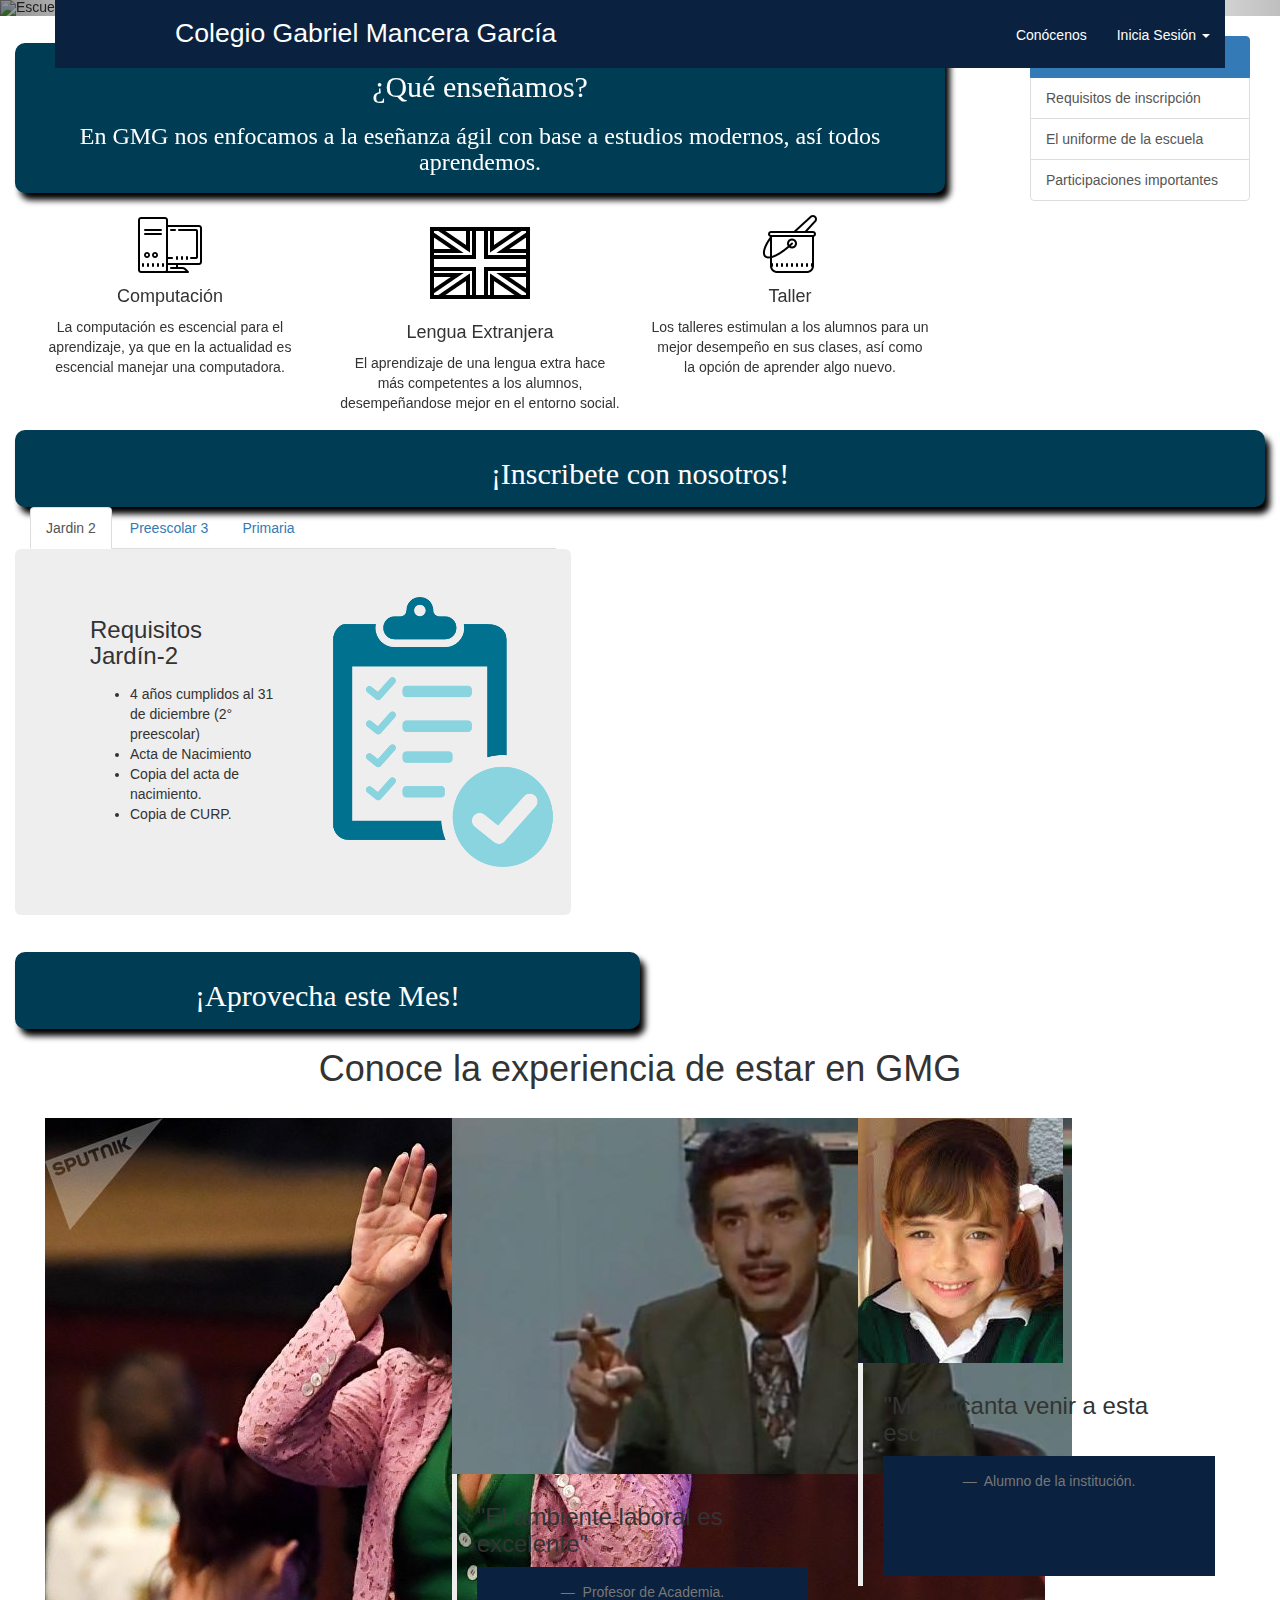
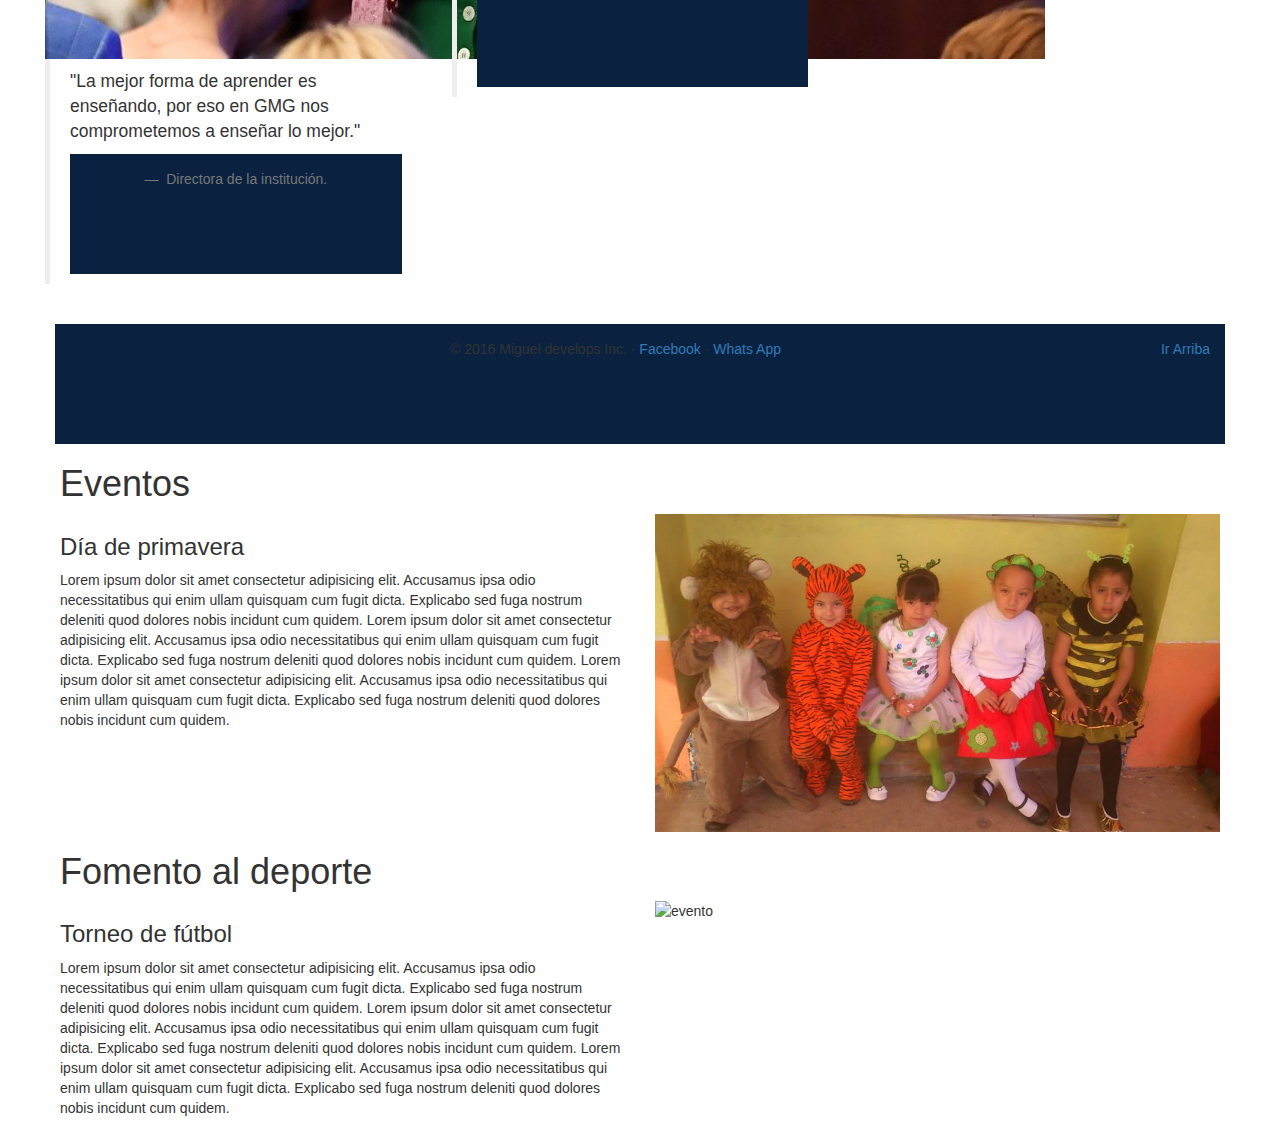
==== conocenos.html @ 46c9c9e9 "Arreglo en posición de Archivos" ====
<!DOCTYPE html>
<html lang="es">

<head>
    <meta charset="utf-8">
    <meta name="viewport" content="width=device-width, initial-scale=1">
    <meta name="description" content="Esta página es para publicidad del Colegio GMG">
    <meta name="author" content="">

    <!-- Icono y titulo del encabezado -->
    <link rel="icon" href="../../favicon.ico">
    <title>GMG</title>

    <!-- Vinculos hacia los CSS y Bootstrap CSS-->
    <link href="../css/bootstrap.min.css" rel="stylesheet">
    <!-- Estilos -->
    <link href="../css/nav-styles.css" rel="stylesheet">
    <link href="../css/carrousel-styles.css" rel="stylesheet">
    <link href="../css/section-styles.css" rel="stylesheet">

</head>

<body>

    <!-- Cabecera con el carrousel y el menú -->
    <header>

        <!-- Carrousel -->
        <div id="carrousel" class="carousel slide" data-ride="carousel">

            <!-- Indicadores del slider -->
            <ol class="carousel-indicators">
                <li data-target="#carrousel" data-slide-to="0" class="active"></li>
                <li data-target="#carrousel" data-slide-to="1"></li>
                <li data-target="#carrousel" data-slide-to="2"></li>
            </ol>

            <!-- Imagenes del slider -->
            <div class="carousel-inner">
                <div class="item active">
                    <img class="carrousel-img" src="../imagenes/img_slider_1.jpg" alt="Escuela">
                </div>

                <div class="item">
                    <img class="carrousel-img" src="../imagenes/img_slider_2.jpg" alt="Escuela">
                </div>

                <div class="item">
                    <img class="carrousel-img" src="../imagenes/img_slider_3.jpg" alt="Escuela">
                </div>
            </div>

            <!-- Controles del slider -->
            <a class="left carousel-control" href="#carrousel" data-slide="prev">
                <span class="glyphicon glyphicon-chevron-left"></span>
                <span class="sr-only">Anterior</span>
            </a>
            <a class="right carousel-control" href="#carrousel" data-slide="next">
                <span class="glyphicon glyphicon-chevron-right"></span>
                <span class="sr-only">Siguiente</span>
            </a>
        </div>

        <!-- Barra de navegación -->
        <nav class="navbar navbar-fixed-top navbar-default container" role="navigation">

            <!--Logotipo y boton para dispositivos pequeños-->
            <div class="navbar-header">
                <button type="button" class="navbar-toggle" data-toggle="collapse" data-target=".navbar-ex1-collapse">
                    <span class="sr-only">Desplegar navegación</span>
                    <span class="icon-bar"></span>
                    <span class="icon-bar"></span>
                    <span class="icon-bar"></span>
                </button>
                <a class="navbar-brand" href="index.html">
                    <img id="logo" src="../imagenes/Logo.jpg" alt="">
                </a>
                <p id="menu-letras" class="hidden-xs hidden-sm navbar-text">Colegio Gabriel Mancera García</p>
                <p id="menu-letras" class="hidden-lg hidden-md navbar-text">Colegio GMG</p>
            </div>

            <!-- Botones de la barra de navegación -->
            <div class="collapse nav-botones navbar-collapse navbar-ex1-collapse">
                <ul class="nav navbar-nav navbar-right">
                    <li>
                        <a id="menu-letras" href="conocenos.html">Conócenos</a>
                    </li>

                    <li class="dropdown">
                        <a id="menu-letras" href="#" class="dropdown-toggle" data-toggle="dropdown">
                            Inicia Sesión
                            <b class="caret"></b>
                        </a>
                        <ul class="dropdown-menu">
                            <li>
                                <a id="menu-letras" href="#">Padres</a>
                            </li>
                            <li>
                                <a id="menu-letras" href="#">Profesores</a>
                            </li>
                        </ul>
                    </li>
                </ul>
            </div>
        </nav>

    </header>

    <section class="container-fluid col-md-9">
        <br>

        <div class="container-fluid col-md-12 titles-section img-rounded">
            <h2>
                <center>
                    ¿Qué enseñamos?
                </center>
            </h2>
            <h3>
                <center>
                    En GMG nos enfocamos a la eseñanza ágil con base a estudios modernos, así todos aprendemos.
                </center>
            </h3>
        </div>

        <article class="container col-sm-4">
            <br>
            <center>
                <img class="img-responsive img-ensenanza" src="../imagenes/Icons/computacion.png" alt="Computación">
            </center>
            <h4>
                <center>
                    Computación
                </center>
            </h4>
            <p>
                <center class="texto-ensenanza">
                    La computación es escencial para el aprendizaje, ya que en la actualidad es escencial manejar una computadora.
                </center>
            </p>
        </article>

        <article class="container col-sm-4">
            <br>
            <center>
                <img class="img-responsive img-ensenanza" src="../imagenes/Icons/ingles.png" alt="Lengua Extranjera">
            </center>
            <h4>
                <center>
                    Lengua Extranjera
                </center>
            </h4>
            <p>
                <center class="texto-ensenanza">
                    El aprendizaje de una lengua extra hace más competentes a los alumnos, desempeñandose mejor en el entorno social.
                </center>
            </p>
        </article>

        <article class="container col-sm-4">
            <br>
            <center>
                <img class="img-responsive img-ensenanza" src="../imagenes/Icons/taller.png" alt="Taller">
            </center>
            <h4>
                <center>
                    Taller
                </center>
            </h4>
            <p>
                <center class="texto-ensenanza">
                    Los talleres estimulan a los alumnos para un mejor desempeño en sus clases, así como la opción de aprender algo nuevo.
                </center>
            </p>
        </article>

    </section>

    <aside class="hidden-xs hidden-sm col-md-3">
        <div class="container-fluid">
            <br>
            <ul>
                <li class="list-group-item active" id="#mn"> Menu de navegación </li>
                <a href="#informes" class="list-group-item">Requisitos de inscripción</a>
                <a href="#uniformes" class="list-group-item">El uniforme de la escuela</a>
                <a href="#participaciones" class="list-group-item">Participaciones importantes</a>
            </ul>
        </div>
    </aside>

    <section class="container-fluid col-sm-12 contenedor-articulos">

        <div class="img-rounded container titles-section col-sm-12">
            <h2>
                <center>
                    ¡Inscribete con nosotros!
                </center>
            </h2>
        </div>

        <!--tabs de requisitos -->
        <div class="requisitos col-md-8 container">            
            <div class="row">
                <div class="container col-md-8">
                    <div role="tabpanel">

                        <ul class="nav nav-tabs" role="tablist">
                            <li role="presentation" class="active">
                                <a href="#seccion1" aria-controls="" data-toggle="tab" role="tab">Jardin 2</a>
                            </li>
                            <li role="presentation">
                                <a href="#seccion2" aria-controls="" data-toggle="tab" role="tab">Preescolar 3</a>
                            </li>
                            <li role="presentation">
                                <a href="#seccion3" aria-controls="" data-toggle="tab" role="tab">Primaria</a>
                            </li>
                        </ul>

                        <div class="tab-content">

                            <div role="tabpanel" class="row tab-pane active jumbotron" id="seccion1">
                                <div class="container col-md-6">
                                    <h3>Requisitos Jardín-2</h3>                                    
                                    <p>
                                        <ul>
                                            <li>4 años cumplidos al 31 de diciembre (2° preescolar)</li>
                                            <li>Acta de Nacimiento</li>
                                            <li>Copia del acta de nacimiento.</li>
                                            <li>Copia de CURP.</li>
                                        </ul>
                                    </p>
                                </div>
                                <div class="img-tab container col-md-6 hidden-xs hidden-sm">
                                    <img src="../imagenes/Icons/requisito.png" alt="Requisitos" class="img-tab">
                                </div>
                            </div>

                            <div role="tabpanel" class="row tab-pane jumbotron" id="seccion2">
                                <div class="container col-md-6">
                                    <h3 class="inscrip">Requisitos Preescolar-3</h3>                                    
                                    <p>
                                        <ul>
                                            <li>5 años cumplidos al 31 de diciembre (3° preescolar)</li>
                                            <li>Acta de Nacimiento</li>
                                            <li>Copia del acta de nacimiento.</li>
                                            <li>Copia de CURP.</li>
                                        </ul>
                                    </p>
                                </div>
                                <div class="img-tab container col-md-6 hidden-xs hidden-sm">
                                    <img src="../imagenes/Icons/requisito.png" alt="Requisitos" class="img-tab">
                                </div>
                            </div>

                            <div role="tabpanel" class="row tab-pane jumbotron" id="seccion3">
                                <div class="container col-md-6">
                                    <h3 class="inscrip">Requisitos Primaria</h3>
                                    <p>
                                        <ul>
                                            <li>Copia de acta de nacimiento.</li>
                                            <li>Copia de CURP.</li>
                                            <li>Copia de cartilla de vacunación (solo para ingreso a 1º).</li>
                                            <li>Constancia de estudios de 3° de Preescolar (para ingreso a 1º).</li>
                                            <li>Copia de la boleta del grado que cursa actualmente y del año anterior (para ingreso
                                                de 2° a 6° grado).</li>
                                        </ul>
                                    </p>
                                </div>
                                <div class="img-tab container col-md-6 hidden-xs hidden-sm">
                                    <img src="../imagenes/Icons/requisito.png" alt="Requisitos" class="img-tab">
                                </div>
                            </div>
                        </div>

                    </div>
                </div>
            </div>
        </div>

        <div class="container titles-section requisitos img-rounded col-md-6">
            <h2>
                <center>
                    ¡Aprovecha este Mes!
                </center>
            </h2>
        </div>

    </section>



    <div class="clearfix"></div>

    <!-- Contenedor para sección del personal -->
    <div class="container-fluid">

        <!-- Comentarios del personal -->
        <section>
            <div class="principal-content container-fluid">
                <div class="container col-md-12">
                    <center>
                        <h1>Conoce la experiencia de estar en GMG</h1>
                        <br>
                    </center>
                </div>
                <div class="container col-md-4">
                    <img id="circle-image" src="../imagenes/cara_1.jpg" alt="">
                    <blockquote>
                        <p>"La mejor forma de aprender es enseñando, por eso en GMG nos comprometemos a enseñar lo mejor."</p>
                        <footer>
                            Directora de la institución.
                        </footer>
                    </blockquote>
                </div>
                <div class="container col-md-4">
                    <img id="circle-image" src="../imagenes/cara_2.jpg" alt="">
                    <blockquote>
                        <h3>"El ambiente laboral es excelente"</h3>
                        <footer>
                            Profesor de Academia.
                        </footer>
                    </blockquote>
                </div>
                <div class="container col-md-4">
                    <img id="circle-image" src="../imagenes/cara_3.jpg" alt="">
                    <blockquote>
                        <h3>"Me encanta venir a esta escuela"</h3>
                        <footer>
                            Alumno de la institución.
                        </footer>
                    </blockquote>
                </div>
            </div>
            <br>
        </section>

    </div>

    <!-- Pie de página -->
    <footer class="container">
        <p class="pull-right">
            <a href="#">Ir Arriba</a>
        </p>
        <p>&copy; 2016 Miguel develops Inc. &middot;
            <a href="#">Facebook</a> &middot;
            <a href="#">Whats App</a>
        </p>
    </footer>

    <!-- Vinculos a JavaScript y JQuery -->
    <script src="../js/jquery.js"></script>
    <script src="../js/bootstrap.min.js"></script>
</body>

</html>



 <!-- Contenedor principal de la página -->
 <div class="container-fluid contenido" id="Contenedor principal">

        <!-- Contenedor del cuerpo de la página -->
        <div class="container-fluid">

            <!-- Logros-->
            <section class="logros">
                <article class="principal-content container-fluid">
                    <div id="titles-section" class="col-sm-12 container-fluid">
                        <h1>Eventos</h1>
                    </div>
                    <div class="container col-md-6">
                        <h3>Día de primavera</h3>
                        <p>
                            Lorem ipsum dolor sit amet consectetur adipisicing elit. Accusamus ipsa odio necessitatibus qui enim ullam quisquam cum fugit
                            dicta. Explicabo sed fuga nostrum deleniti quod dolores nobis incidunt cum quidem. Lorem ipsum
                            dolor sit amet consectetur adipisicing elit. Accusamus ipsa odio necessitatibus qui enim ullam
                            quisquam cum fugit dicta. Explicabo sed fuga nostrum deleniti quod dolores nobis incidunt cum
                            quidem. Lorem ipsum dolor sit amet consectetur adipisicing elit. Accusamus ipsa odio necessitatibus
                            qui enim ullam quisquam cum fugit dicta. Explicabo sed fuga nostrum deleniti quod dolores nobis
                            incidunt cum quidem.
                        </p>
                    </div>
                    <div class="img-cont-container container col-md-6">
                        <img class="img-responsive" src="../imagenes/disfraz.jpg" alt="Día de disfraz">
                    </div>
                </article>
            </section>

            <!-- Actividades-->
            <section>
                <article class="principal-content container-fluid">
                    <div id="titles-section" class="container-fluid">
                        <h1>Fomento al deporte</h1>
                    </div>
                    <div class="container-information container col-md-6">
                        <h3>Torneo de fútbol</h3>
                        <p>
                            Lorem ipsum dolor sit amet consectetur adipisicing elit. Accusamus ipsa odio necessitatibus qui enim ullam quisquam cum fugit
                            dicta. Explicabo sed fuga nostrum deleniti quod dolores nobis incidunt cum quidem. Lorem ipsum
                            dolor sit amet consectetur adipisicing elit. Accusamus ipsa odio necessitatibus qui enim ullam
                            quisquam cum fugit dicta. Explicabo sed fuga nostrum deleniti quod dolores nobis incidunt cum
                            quidem. Lorem ipsum dolor sit amet consectetur adipisicing elit. Accusamus ipsa odio necessitatibus
                            qui enim ullam quisquam cum fugit dicta. Explicabo sed fuga nostrum deleniti quod dolores nobis
                            incidunt cum quidem.
                        </p>
                    </div>
                    <div class="img-cont-container container col-md-6">
                        <img class="img-responsive" src="../imagenes/evento_dpt.jpg" alt="evento">
                    </div>
                </article>
            </section>

        </div>

    </div>
---- css/nav-styles.css ----
/* Estilo para El contenedor de la barra de navegación */
.navbar{         
    background: rgb(10, 34, 64);      
    border: 0px;
    
}

/* Estilos para el titulo de la navbar */
.navbar-default .navbar-text{    
    color: white;
    font-size: 1.9em;
}


/* Estilo cuando presionan el botón de Menu en dipositivos pequeños */
.navbar-default .navbar-toggle:focus, .navbar-default .navbar-toggle:hover{
    background-color: #335c7099;
}

/* Estilo para el contenedor (CUANDO DESPLIEGA NAVEGACIÓN EN DISPOSITIVOS PEQUEÑOS)*/
.navbar-default .navbar-collapse, .navbar-default .navbar-form {    
    border-color: rgba(10, 34, 64, 0.7);
}

/* Estilo para el botón */
.navbar-default .navbar-toggle{
    margin-left: 12.4%;
}

/* Estilos para los elementos del Menu*/
.navbar-default .navbar-nav>li>a{
    color: white;
    margin-top: 10px;
}

/* Estilo para el Logo de la nav */
a img{
    width: 50px;
    margin: 5px;
}
---- css/carrousel-styles.css ----
div#carrousel{
    position: relative;      
}


.carrousel-img{ 
    max-height: 500px;   
    width: 100%;    
}
---- css/section-styles.css ----
/* Estilo para el ScrollBar*/

body::-webkit-scrollbar{
    width: 7px; 
    background: rgba(0, 27, 122, 0.2);   
}

body::-webkit-scrollbar-thumb{
    background: rgba(0, 27, 122, 0.9);
    border-radius: 20px; 
}

                    /* Fin de los estilos para la ScrollBar */

                    /* Estilos para los Articulos */
/* Estilo para el contenedor del articulo */                    
.articulo{    
    margin-top: 15px;
    
}

.contenido-articulo{        
    padding: 7px;
    margin-top: 15px;
}

/* Estilo para el contenedor de la IMAGEN DEL ARTICULO */  
.contenedor-img-articulo{
    margin-top: 15px;
    padding-left: 0px;
    padding-right: 0px;
}

/* Estilo para el separador en los titulos de ARTICULO*/
hr.separador-articulo{
    background: #707070;
    opacity: 0.27;
    height: 2px;;
    margin-left: 10px;
    margin-top: 4.5px;
    margin-bottom: 4.5px;    
}

/* Estilo de titulos Principales */
.titles-section{    
    font-family: 'Verdana', 'Segoe UI', 'Tahoma', 'Geneva', 'sans-serif';
    color: white; 
    background: rgb(0, 61, 85);    
    padding-top: 7px;
    padding-bottom: 7px;
    margin-top: 7px;    
    text-align: center;
    box-shadow: 5px 7px 6px black;
    border-radius: 10px;
}

/* Estilo de titulos para ARTICULOS*/
.title-article{
    font-family: 'Verdana', 'Segoe UI', 'Tahoma', 'Geneva', 'sans-serif';
    color: black;    
    text-align: left;
    padding-top: 3px;
    padding-bottom: 3px;
    padding-left: 10px;
    margin-top: 5px;
    margin-bottom: 5px;
}

/* Estilo para fechas de Articulos*/
.title-date{
    font-family: 'Verdana', 'Segoe UI', 'Tahoma', 'Geneva', 'sans-serif';
    color: black;  
    opacity: 0.48;      
    text-align: left;
    padding-top: 3px;
    padding-bottom: 3px;
    padding-left: 10px;
    margin-top: 0px;
    margin-bottom: 15px;
}

/* Estilos para los TEXTOS de los ARTICULOS */ 
.texto-seccion{
    padding-left: 10px;
    font-size: 18px;
    text-align: justify;    
}

.mapa-info{
    display: inline-block;
    margin-bottom: 0px;
}

                    /*Fin de los estilos para los ARTICULOS */

                    /* Estilos para el ASIDE */
aside{
   display: block; 
}
                    /*Fin de los Estilos para el ASIDE */


                    /* Estilos para el contenido del FOOTER */

footer{
    padding: 15px;
    background: rgb(10, 34, 64);
    height: 120px;
    text-align: center;
}

.contenido-footer{
    color: white;
    font-size: 22px;
}

                    /*Fin de los Estilos para el FOOTER */

.color1{
    background: yellowgreen;
}

.color2{    
    background: gray;    
}

.color3{
    background: gold;    
}

.color4{
    background: burlywood;
}

.color5{
    background: darkolivegreen;
}

.color6{
    background: azure;
}

.color7{
    background: teal;
}

.color8{
    background: navy;
}

.color9{
    background: cornflowerblue;
}
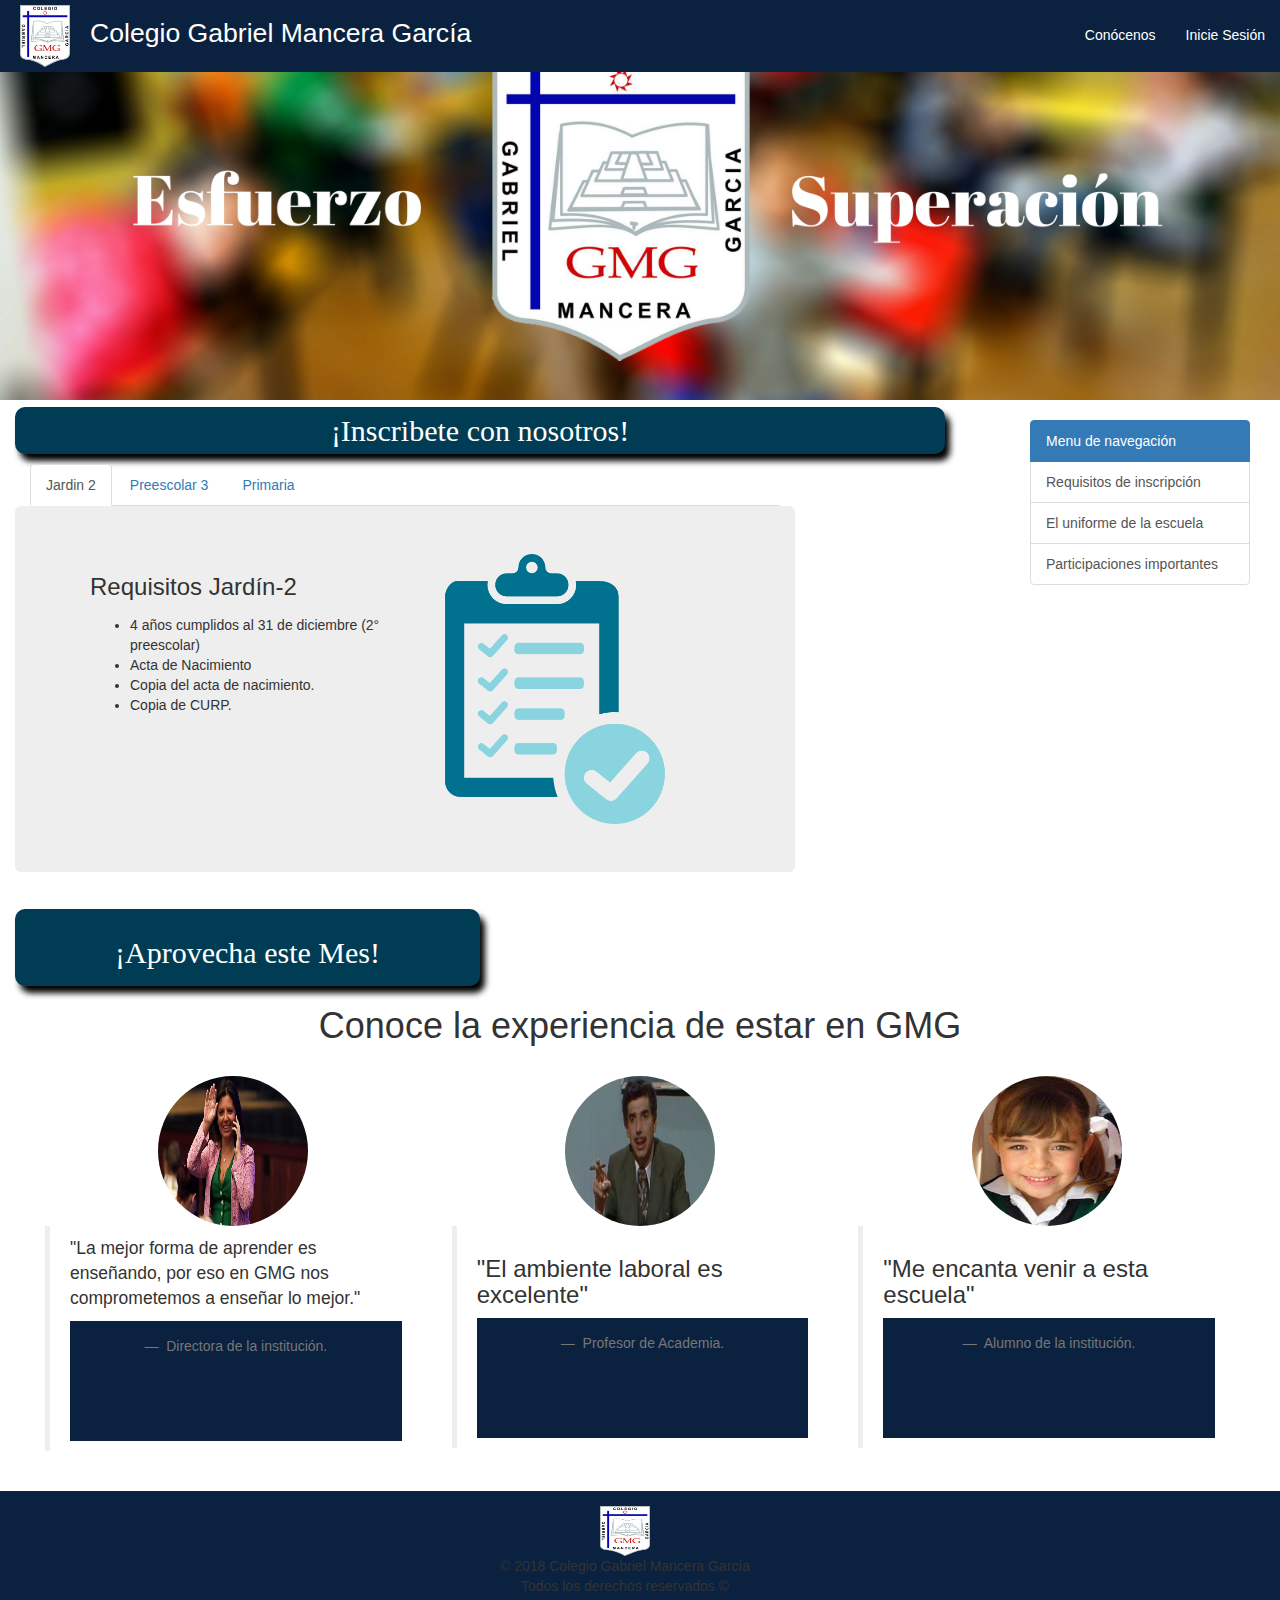
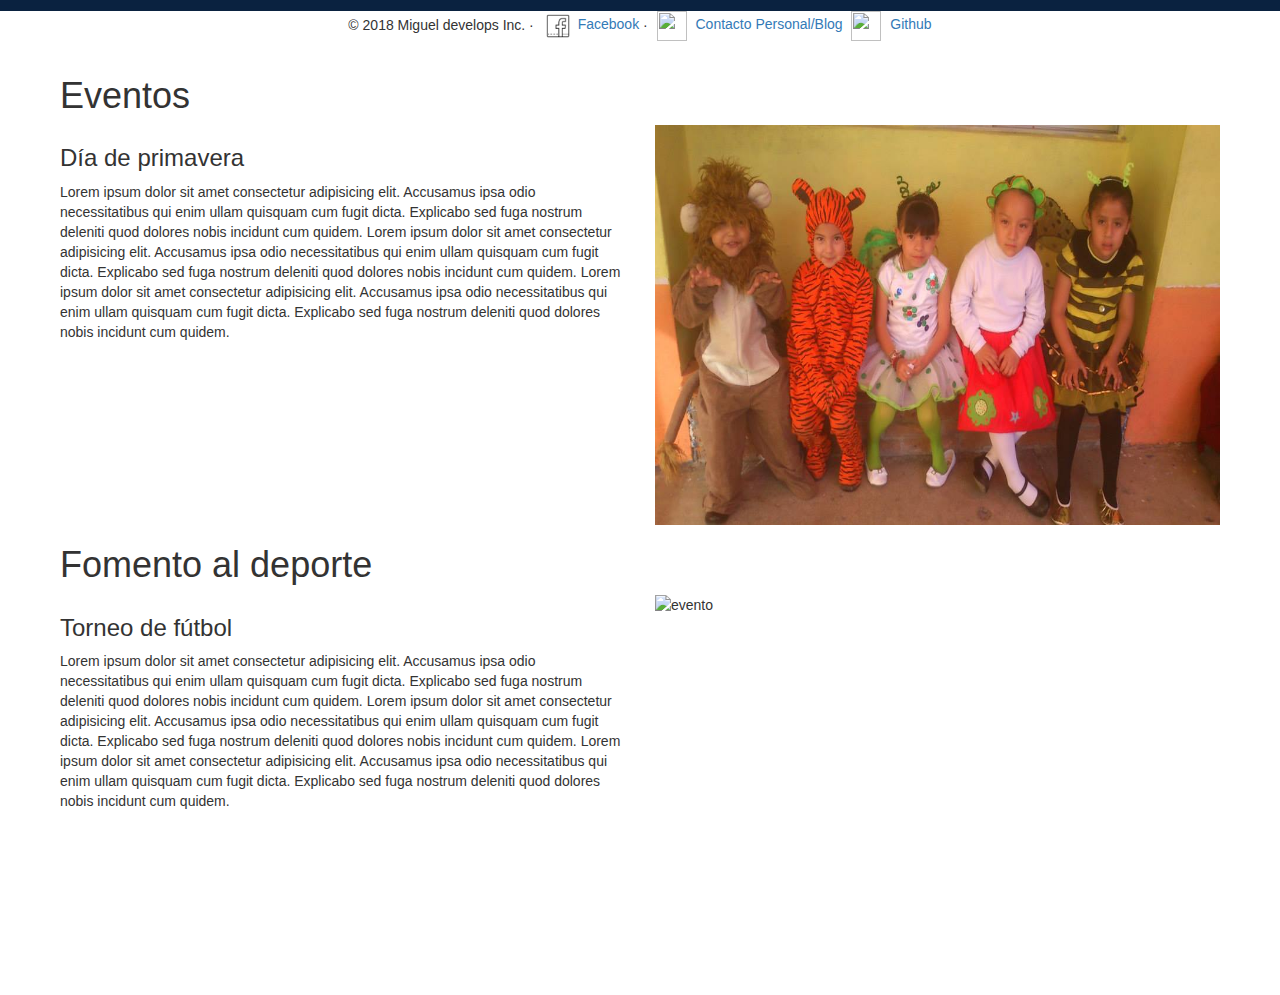
==== commit ffdf8fa1: "Estructuración de la sección Conocenos" ====
--- a/conocenos.html
+++ b/conocenos.html
@@ -2,203 +2,92 @@
 <html lang="es">
 
 <head>
+
     <meta charset="utf-8">
     <meta name="viewport" content="width=device-width, initial-scale=1">
     <meta name="description" content="Esta página es para publicidad del Colegio GMG">
     <meta name="author" content="">
 
     <!-- Icono y titulo del encabezado -->
-    <link rel="icon" href="../../favicon.ico">
+    <link rel="icon" href="imagenes/Logo.png">
     <title>GMG</title>
 
     <!-- Vinculos hacia los CSS y Bootstrap CSS-->
-    <link href="../css/bootstrap.min.css" rel="stylesheet">
+    <link rel="stylesheet" href="css/normalize.css">
+    <link href="css/bootstrap.min.css" rel="stylesheet">
     <!-- Estilos -->
-    <link href="../css/nav-styles.css" rel="stylesheet">
-    <link href="../css/carrousel-styles.css" rel="stylesheet">
-    <link href="../css/section-styles.css" rel="stylesheet">
+    <link href="css/nav-styles.css" rel="stylesheet">
+    <link href="css/resource-styles.css" rel="stylesheet">
+    <link href="css/section-styles.css" rel="stylesheet">
 
 </head>
 
 <body>
 
-    <!-- Cabecera con el carrousel y el menú -->
+    <script src="js/plugins.js"></script>
+
+    <!-- Inicio de la cabecera de la página 
+    ==========================================-->
     <header>
 
-        <!-- Carrousel -->
-        <div id="carrousel" class="carousel slide" data-ride="carousel">
-
-            <!-- Indicadores del slider -->
-            <ol class="carousel-indicators">
-                <li data-target="#carrousel" data-slide-to="0" class="active"></li>
-                <li data-target="#carrousel" data-slide-to="1"></li>
-                <li data-target="#carrousel" data-slide-to="2"></li>
-            </ol>
-
-            <!-- Imagenes del slider -->
-            <div class="carousel-inner">
-                <div class="item active">
-                    <img class="carrousel-img" src="../imagenes/img_slider_1.jpg" alt="Escuela">
-                </div>
-
-                <div class="item">
-                    <img class="carrousel-img" src="../imagenes/img_slider_2.jpg" alt="Escuela">
-                </div>
-
-                <div class="item">
-                    <img class="carrousel-img" src="../imagenes/img_slider_3.jpg" alt="Escuela">
-                </div>
-            </div>
-
-            <!-- Controles del slider -->
-            <a class="left carousel-control" href="#carrousel" data-slide="prev">
-                <span class="glyphicon glyphicon-chevron-left"></span>
-                <span class="sr-only">Anterior</span>
-            </a>
-            <a class="right carousel-control" href="#carrousel" data-slide="next">
-                <span class="glyphicon glyphicon-chevron-right"></span>
-                <span class="sr-only">Siguiente</span>
-            </a>
-        </div>
-
-        <!-- Barra de navegación -->
-        <nav class="navbar navbar-fixed-top navbar-default container" role="navigation">
-
-            <!--Logotipo y boton para dispositivos pequeños-->
+        <!-- Barra de navegación 
+        ==========================================-->
+        <nav class="navbar container-fluid navbar-fixed-top navbar-default" role="navigation">
+
+            <!-- Cabecera de el contenido del navheader -->
             <div class="navbar-header">
+
+                <!-- Botón para abrir navegación en Dispositivos Móbiles-->
                 <button type="button" class="navbar-toggle" data-toggle="collapse" data-target=".navbar-ex1-collapse">
-                    <span class="sr-only">Desplegar navegación</span>
+                    <span class="sr-only">Abrir navegación</span>
                     <span class="icon-bar"></span>
                     <span class="icon-bar"></span>
                     <span class="icon-bar"></span>
                 </button>
-                <a class="navbar-brand" href="index.html">
-                    <img id="logo" src="../imagenes/Logo.jpg" alt="">
+
+                <!-- Enlace con el Logotipo de la escuela-->
+                <a class="" href="index.html">
+                    <img alt="Brand" src="imagenes/Logo.png">
+                    <p class="pull-right navbar-text hidden-xs hidden-sm">Colegio Gabriel Mancera García</p>
+                    <p class="pull-right navbar-text hidden-md hidden-lg">Colegio GMG</p>
                 </a>
-                <p id="menu-letras" class="hidden-xs hidden-sm navbar-text">Colegio Gabriel Mancera García</p>
-                <p id="menu-letras" class="hidden-lg hidden-md navbar-text">Colegio GMG</p>
+
             </div>
 
-            <!-- Botones de la barra de navegación -->
-            <div class="collapse nav-botones navbar-collapse navbar-ex1-collapse">
+
+            <!-- Agrupar los enlaces de navegación, los formularios y cualquier
+                     otro elemento que se pueda ocultar al minimizar la barra -->
+            <div class="collapse navbar-collapse navbar-ex1-collapse">
                 <ul class="nav navbar-nav navbar-right">
                     <li>
-                        <a id="menu-letras" href="conocenos.html">Conócenos</a>
+                        <a href="conocenos.html">Conócenos</a>
                     </li>
-
-                    <li class="dropdown">
-                        <a id="menu-letras" href="#" class="dropdown-toggle" data-toggle="dropdown">
-                            Inicia Sesión
-                            <b class="caret"></b>
-                        </a>
-                        <ul class="dropdown-menu">
-                            <li>
-                                <a id="menu-letras" href="#">Padres</a>
-                            </li>
-                            <li>
-                                <a id="menu-letras" href="#">Profesores</a>
-                            </li>
-                        </ul>
+                    <li>
+                        <a href="#">Inicie Sesión</a>
                     </li>
                 </ul>
             </div>
+
         </nav>
 
+        <!-- Contenedor con la imagen 
+        ==========================================-->
+        <div class="container-fluid col-12">
+            <img src="imagenes/img_slider_1.png" alt="Conocenos GMG">
+        </div>
     </header>
-
-    <section class="container-fluid col-md-9">
-        <br>
-
-        <div class="container-fluid col-md-12 titles-section img-rounded">
-            <h2>
-                <center>
-                    ¿Qué enseñamos?
-                </center>
-            </h2>
-            <h3>
-                <center>
-                    En GMG nos enfocamos a la eseñanza ágil con base a estudios modernos, así todos aprendemos.
-                </center>
-            </h3>
-        </div>
-
-        <article class="container col-sm-4">
-            <br>
-            <center>
-                <img class="img-responsive img-ensenanza" src="../imagenes/Icons/computacion.png" alt="Computación">
-            </center>
-            <h4>
-                <center>
-                    Computación
-                </center>
-            </h4>
-            <p>
-                <center class="texto-ensenanza">
-                    La computación es escencial para el aprendizaje, ya que en la actualidad es escencial manejar una computadora.
-                </center>
-            </p>
-        </article>
-
-        <article class="container col-sm-4">
-            <br>
-            <center>
-                <img class="img-responsive img-ensenanza" src="../imagenes/Icons/ingles.png" alt="Lengua Extranjera">
-            </center>
-            <h4>
-                <center>
-                    Lengua Extranjera
-                </center>
-            </h4>
-            <p>
-                <center class="texto-ensenanza">
-                    El aprendizaje de una lengua extra hace más competentes a los alumnos, desempeñandose mejor en el entorno social.
-                </center>
-            </p>
-        </article>
-
-        <article class="container col-sm-4">
-            <br>
-            <center>
-                <img class="img-responsive img-ensenanza" src="../imagenes/Icons/taller.png" alt="Taller">
-            </center>
-            <h4>
-                <center>
-                    Taller
-                </center>
-            </h4>
-            <p>
-                <center class="texto-ensenanza">
-                    Los talleres estimulan a los alumnos para un mejor desempeño en sus clases, así como la opción de aprender algo nuevo.
-                </center>
-            </p>
-        </article>
-
-    </section>
-
-    <aside class="hidden-xs hidden-sm col-md-3">
-        <div class="container-fluid">
-            <br>
-            <ul>
-                <li class="list-group-item active" id="#mn"> Menu de navegación </li>
-                <a href="#informes" class="list-group-item">Requisitos de inscripción</a>
-                <a href="#uniformes" class="list-group-item">El uniforme de la escuela</a>
-                <a href="#participaciones" class="list-group-item">Participaciones importantes</a>
-            </ul>
-        </div>
-    </aside>
-
-    <section class="container-fluid col-sm-12 contenedor-articulos">
-
-        <div class="img-rounded container titles-section col-sm-12">
-            <h2>
-                <center>
-                    ¡Inscribete con nosotros!
-                </center>
-            </h2>
-        </div>
+    <!-- Fin de la cabecera 
+    ==========================================-->
+
+    <section class="container-fluid col-md-9 col-sm-12 contenedor-articulos">
+
+
+        <h2 class="titles-section">            
+                ¡Inscribete con nosotros!            
+        </h2>
 
         <!--tabs de requisitos -->
-        <div class="requisitos col-md-8 container">            
+        <div class="container">
             <div class="row">
                 <div class="container col-md-8">
                     <div role="tabpanel">
@@ -219,7 +108,7 @@
 
                             <div role="tabpanel" class="row tab-pane active jumbotron" id="seccion1">
                                 <div class="container col-md-6">
-                                    <h3>Requisitos Jardín-2</h3>                                    
+                                    <h3>Requisitos Jardín-2</h3>
                                     <p>
                                         <ul>
                                             <li>4 años cumplidos al 31 de diciembre (2° preescolar)</li>
@@ -236,7 +125,7 @@
 
                             <div role="tabpanel" class="row tab-pane jumbotron" id="seccion2">
                                 <div class="container col-md-6">
-                                    <h3 class="inscrip">Requisitos Preescolar-3</h3>                                    
+                                    <h3 class="inscrip">Requisitos Preescolar-3</h3>
                                     <p>
                                         <ul>
                                             <li>5 años cumplidos al 31 de diciembre (3° preescolar)</li>
@@ -286,6 +175,18 @@
 
     </section>
 
+    <aside class="hidden-xs hidden-sm col-md-3">
+        <div class="container-fluid">
+            <br>
+            <ul>
+                <li class="list-group-item active" id="#mn"> Menu de navegación </li>
+                <a href="#informes" class="list-group-item">Requisitos de inscripción</a>
+                <a href="#uniformes" class="list-group-item">El uniforme de la escuela</a>
+                <a href="#participaciones" class="list-group-item">Participaciones importantes</a>
+            </ul>
+        </div>
+    </aside>
+
 
 
     <div class="clearfix"></div>
@@ -335,15 +236,37 @@
 
     </div>
 
-    <!-- Pie de página -->
-    <footer class="container">
-        <p class="pull-right">
-            <a href="#">Ir Arriba</a>
-        </p>
-        <p>&copy; 2016 Miguel develops Inc. &middot;
-            <a href="#">Facebook</a> &middot;
-            <a href="#">Whats App</a>
-        </p>
+    <div class="clearfix"></div>
+
+
+    <!-- Inicio del Footer 
+    ==========================================-->
+    <footer class="container-fluid">
+        <div class="container-fluid row col-sm-12 col-md-12">
+            <img class="img-footer" src="imagenes/Logo.png" alt="Logotipo">
+            <p class="footer-text">
+                &copy; 2018 Colegio Gabriel Mancera García
+                <br> Todos los derechos reservados &copy;
+            </p>
+        </div>
+        <div class="container-fluid col-sm-12 col-md-12">
+            <p class="desarrollador">&copy; 2018 Miguel develops Inc. &middot;
+                <a href="https://www.facebook.com/angel.ortegamontiel">
+                    <img class="img-redes" src="imagenes/Icons/facebook.png" alt="">Facebook</a> &middot;
+                <a href="#">
+                    <img class="img-redes" src="imagenes/Icons/personal.png" alt=""> Contacto Personal/Blog</a>
+                <a href="https://github.com/miguelmontiel30">
+                    <img class="img-redes" src="imagenes/Icons/github.png" alt=""> Github</a>
+            </p>
+        </div>
+        <!--<div class="container col-sm-12 col-md-3">
+                    <p class="pull-right">
+                        <a href="#">
+                            <center>
+                                <img src="imagenes/Icons/ir_arriba.png" alt="Ir arriba"> Ir arriba</center>
+                        </a>
+                    </p>
+                </div>-->
     </footer>
 
     <!-- Vinculos a JavaScript y JQuery -->
@@ -355,60 +278,58 @@
 
 
 
- <!-- Contenedor principal de la página -->
- <div class="container-fluid contenido" id="Contenedor principal">
-
-        <!-- Contenedor del cuerpo de la página -->
-        <div class="container-fluid">
-
-            <!-- Logros-->
-            <section class="logros">
-                <article class="principal-content container-fluid">
-                    <div id="titles-section" class="col-sm-12 container-fluid">
-                        <h1>Eventos</h1>
-                    </div>
-                    <div class="container col-md-6">
-                        <h3>Día de primavera</h3>
-                        <p>
-                            Lorem ipsum dolor sit amet consectetur adipisicing elit. Accusamus ipsa odio necessitatibus qui enim ullam quisquam cum fugit
-                            dicta. Explicabo sed fuga nostrum deleniti quod dolores nobis incidunt cum quidem. Lorem ipsum
-                            dolor sit amet consectetur adipisicing elit. Accusamus ipsa odio necessitatibus qui enim ullam
-                            quisquam cum fugit dicta. Explicabo sed fuga nostrum deleniti quod dolores nobis incidunt cum
-                            quidem. Lorem ipsum dolor sit amet consectetur adipisicing elit. Accusamus ipsa odio necessitatibus
-                            qui enim ullam quisquam cum fugit dicta. Explicabo sed fuga nostrum deleniti quod dolores nobis
-                            incidunt cum quidem.
-                        </p>
-                    </div>
-                    <div class="img-cont-container container col-md-6">
-                        <img class="img-responsive" src="../imagenes/disfraz.jpg" alt="Día de disfraz">
-                    </div>
-                </article>
-            </section>
-
-            <!-- Actividades-->
-            <section>
-                <article class="principal-content container-fluid">
-                    <div id="titles-section" class="container-fluid">
-                        <h1>Fomento al deporte</h1>
-                    </div>
-                    <div class="container-information container col-md-6">
-                        <h3>Torneo de fútbol</h3>
-                        <p>
-                            Lorem ipsum dolor sit amet consectetur adipisicing elit. Accusamus ipsa odio necessitatibus qui enim ullam quisquam cum fugit
-                            dicta. Explicabo sed fuga nostrum deleniti quod dolores nobis incidunt cum quidem. Lorem ipsum
-                            dolor sit amet consectetur adipisicing elit. Accusamus ipsa odio necessitatibus qui enim ullam
-                            quisquam cum fugit dicta. Explicabo sed fuga nostrum deleniti quod dolores nobis incidunt cum
-                            quidem. Lorem ipsum dolor sit amet consectetur adipisicing elit. Accusamus ipsa odio necessitatibus
-                            qui enim ullam quisquam cum fugit dicta. Explicabo sed fuga nostrum deleniti quod dolores nobis
-                            incidunt cum quidem.
-                        </p>
-                    </div>
-                    <div class="img-cont-container container col-md-6">
-                        <img class="img-responsive" src="../imagenes/evento_dpt.jpg" alt="evento">
-                    </div>
-                </article>
-            </section>
-
-        </div>
+<!-- Contenedor principal de la página -->
+<div class="container-fluid contenido" id="Contenedor principal">
+
+    <!-- Contenedor del cuerpo de la página -->
+    <div class="container-fluid">
+
+        <!-- Logros-->
+        <section class="logros">
+            <article class="principal-content container-fluid">
+                <div id="titles-section" class="col-sm-12 container-fluid">
+                    <h1>Eventos</h1>
+                </div>
+                <div class="container col-md-6">
+                    <h3>Día de primavera</h3>
+                    <p>
+                        Lorem ipsum dolor sit amet consectetur adipisicing elit. Accusamus ipsa odio necessitatibus qui enim ullam quisquam cum fugit
+                        dicta. Explicabo sed fuga nostrum deleniti quod dolores nobis incidunt cum quidem. Lorem ipsum dolor
+                        sit amet consectetur adipisicing elit. Accusamus ipsa odio necessitatibus qui enim ullam quisquam
+                        cum fugit dicta. Explicabo sed fuga nostrum deleniti quod dolores nobis incidunt cum quidem. Lorem
+                        ipsum dolor sit amet consectetur adipisicing elit. Accusamus ipsa odio necessitatibus qui enim ullam
+                        quisquam cum fugit dicta. Explicabo sed fuga nostrum deleniti quod dolores nobis incidunt cum quidem.
+                    </p>
+                </div>
+                <div class="img-cont-container container col-md-6">
+                    <img class="img-responsive" src="../imagenes/disfraz.jpg" alt="Día de disfraz">
+                </div>
+            </article>
+        </section>
+
+        <!-- Actividades-->
+        <section>
+            <article class="principal-content container-fluid">
+                <div id="titles-section" class="container-fluid">
+                    <h1>Fomento al deporte</h1>
+                </div>
+                <div class="container-information container col-md-6">
+                    <h3>Torneo de fútbol</h3>
+                    <p>
+                        Lorem ipsum dolor sit amet consectetur adipisicing elit. Accusamus ipsa odio necessitatibus qui enim ullam quisquam cum fugit
+                        dicta. Explicabo sed fuga nostrum deleniti quod dolores nobis incidunt cum quidem. Lorem ipsum dolor
+                        sit amet consectetur adipisicing elit. Accusamus ipsa odio necessitatibus qui enim ullam quisquam
+                        cum fugit dicta. Explicabo sed fuga nostrum deleniti quod dolores nobis incidunt cum quidem. Lorem
+                        ipsum dolor sit amet consectetur adipisicing elit. Accusamus ipsa odio necessitatibus qui enim ullam
+                        quisquam cum fugit dicta. Explicabo sed fuga nostrum deleniti quod dolores nobis incidunt cum quidem.
+                    </p>
+                </div>
+                <div class="img-cont-container container col-md-6">
+                    <img class="img-responsive" src="../imagenes/evento_dpt.jpg" alt="evento">
+                </div>
+            </article>
+        </section>
 
     </div>
+
+</div>--- a/css/resource-styles.css
+++ b/css/resource-styles.css
@@ -0,0 +1,85 @@
+/* Estilos para el contenedor del carousel */
+header div.container-fluid{
+ 
+    padding: 0px;
+}
+
+/* Estilo para el control del tamaño de la IMAGEN DEL CAROUSEL */
+.carousel-inner>.item>a>img, .carousel-inner>.item>img, .img-responsive, .thumbnail a>img, .thumbnail>img{
+    width: 100%;
+    height: 400px;
+}
+
+/* Estilo para imagen de la seccion CONOCENOS */
+header div.container-fluid img{
+    width: 100%;
+    height: 400px;;
+}
+
+/* Estilo para imagenes de articulos */
+.img-evento{
+    max-height: 20em;
+    margin-bottom: 0px;    
+}
+
+/* Estilo para imagene de CONTACTO */
+.img-contacto{
+    height: 40em;
+    margin-bottom: 0px;    
+}
+
+.img-footer{
+    width: 50px;
+    height: 50px;
+}
+
+.img-redes{
+    width: 30px;
+    height: 30px;
+}
+
+/*Estilos para el mapa de ubicacion */
+.mapa{
+    width: 100%;
+    height: 20em;
+}
+
+/* Estilo para los iconos del mapa*/
+div.contenido-articulo img.pull-left {
+    margin-left: 10px;
+    width: 5em;
+    height: 5em;
+}
+
+div.contenido-articulo h4 {
+    text-align: center;
+}
+
+div.contenido-articulo h5 {
+    font-size: 1.3em;
+}
+
+
+/* Estilo para el icono de IR ARRIBA */
+.icon-prop{
+    width: 40px;
+    height: 40px;
+    display: inline-block;
+}
+
+/* Estilos para hacer imagen Circular*/
+#circle-image{    
+    width: 150px;
+    height: 150px;
+    border-radius: 50%;
+    background-size: 100% auto;
+    display:block;
+    margin:auto;
+}
+
+/* Estilos para contenedor de imagen circular */
+.img-ensenanza{
+    max-width: 64px;
+    max-height: 64px;
+}
+
